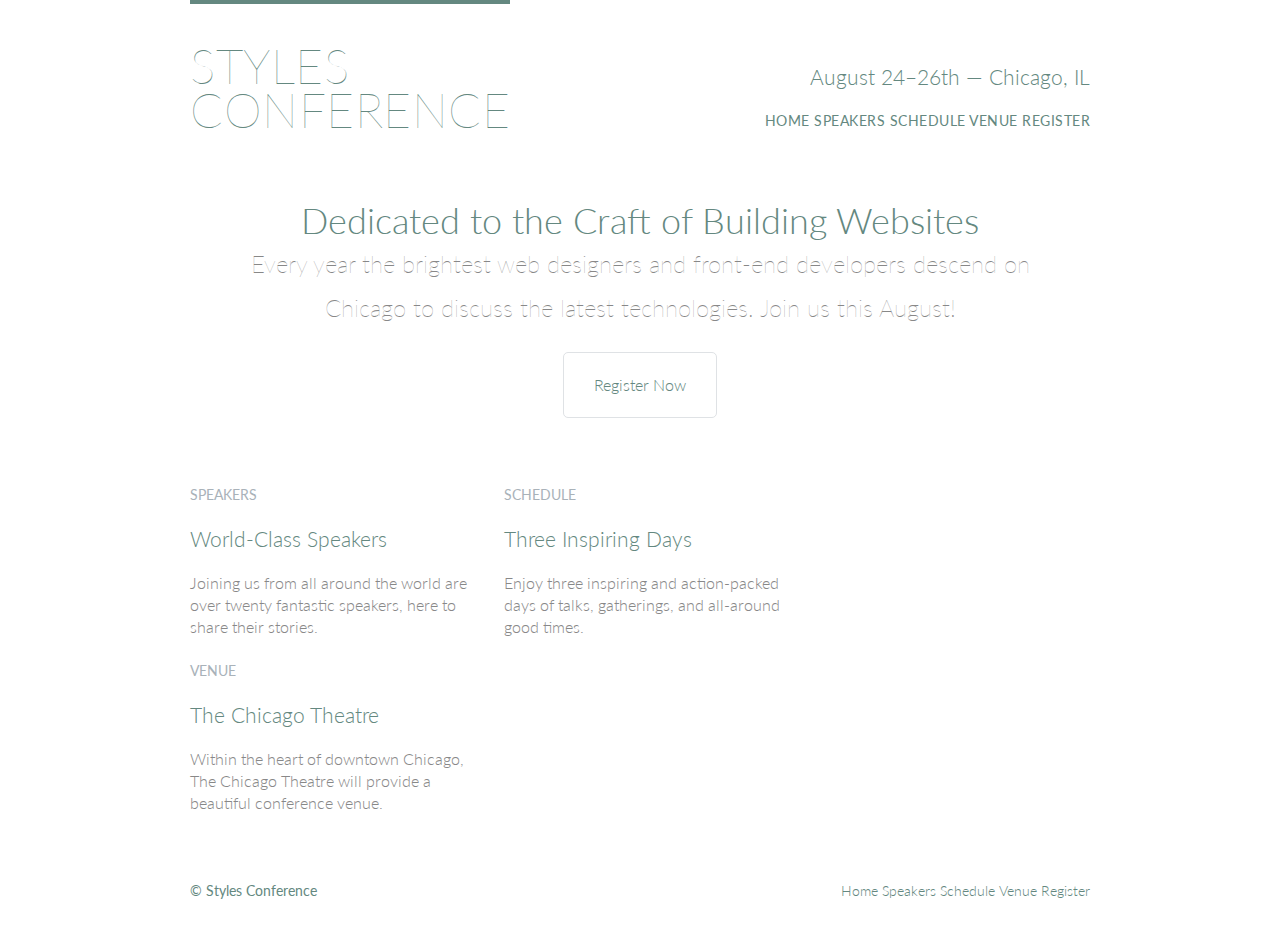
==== index.html @ f3a1c8b7 "second commit" ====
<!DOCTYPE html>
<html lang="en">

  <head>
    <meta charset="utf-8">
    <title>Styles Conference</title>
    <link rel="stylesheet" href="assets/stylesheets/main.css">
    <link rel="stylesheet" href="http://fonts.googleapis.com/css?family=Lato:100,300,400">
  </head>

  <body>

    <!-- Header -->

    <header class="container group">

      <h1 class="logo">
        <a href="index.html">Styles <br> Conference</a>
      </h1>

      <h3 class="tagline">August 24&ndash;26th &mdash; Chicago, IL</h3>

      <nav class="nav primary-nav">
        <a href="index.html">Home</a>
        <a href="speakers.html">Speakers</a>
        <a href="schedule.html">Schedule</a>
        <a href="venue.html">Venue</a>
        <a href="register.html">Register</a>
      </nav>

    </header>

    <!-- Hero -->

    <section class="hero container">

      <h2>Dedicated to the Craft of Building Websites</h2>

      <p>Every year the brightest web designers and front-end developers descend on Chicago to discuss the latest technologies. Join us this August!</p>

      <a class="btn btn-alt" href="register.html">Register Now</a>

    </section>

    <!-- Teasers -->

    <section class="grid">
        
      <!-- Speakers -->
        
      <section class="teaser col-1-3">
        <a href="speakers.html">
          <h5>Speakers</h5>
          <h3>World-Class Speakers</h3>
        </a>
        <p>Joining us from all around the world are over twenty fantastic speakers, here to share their stories.</p>
      </section>
        
        <!--  Schedule -->
        
        <section class="teaser col-1-3">
        <a href="schedule.html">
          <h5>Schedule</h5>
          <h3>Three Inspiring Days</h3>
        </a>
        <p>Enjoy three inspiring and action-packed days of talks, gatherings, and all-around good times.</p>
      </section>
        
        <!--Venue-->
        
        <section class="teaser col-1-3">
        <a href="venue.html">
          <h5>Venue</h5>
          <h3>The Chicago Theatre</h3>
        </a>
        <p>Within the heart of downtown Chicago, The Chicago Theatre will provide a beautiful conference venue.</p>
      </section>

    </section>

    <!-- Footer -->

    <footer class="primary-footer container group">

      <small>&copy; Styles Conference</small>

      <nav class="nav">
        <a href="index.html">Home</a>
        <a href="speakers.html">Speakers</a>
        <a href="schedule.html">Schedule</a>
        <a href="venue.html">Venue</a>
        <a href="register.html">Register</a>
      </nav>

    </footer>

  </body>
</html>
---- assets/stylesheets/main.css ----
/* http://meyerweb.com/eric/tools/css/reset/
   v2.0 | 20110126
   License: none (public domain)
*/

html, body, div, span, applet, object, iframe,
h1, h2, h3, h4, h5, h6, p, blockquote, pre,
a, abbr, acronym, address, big, cite, code,
del, dfn, em, img, ins, kbd, q, s, samp,
small, strike, strong, sub, sup, tt, var,
b, u, i, center,
dl, dt, dd, ol, ul, li,
fieldset, form, label, legend,
table, caption, tbody, tfoot, thead, tr, th, td,
article, aside, canvas, details, embed,
figure, figcaption, footer, header, hgroup,
menu, nav, output, ruby, section, summary,
time, mark, audio, video {
  margin: 0;
  padding: 0;
  border: 0;
  font-size: 100%;
  font: inherit;
  vertical-align: baseline;
}
/* HTML5 display-role reset for older browsers */
article, aside, details, figcaption, figure,
footer, header, hgroup, menu, nav, section {
  display: block;
}
body {
  line-height: 1;
}
ol, ul {
  list-style: none;
}
blockquote, q {
  quotes: none;
}
blockquote:before, blockquote:after,
q:before, q:after {
  content: '';
  content: none;
}
table {
  border-collapse: collapse;
  border-spacing: 0;
}

/*
  ========================================
  Custom styles
  ========================================
*/

body {
  color: #888;
  font: 300 16px/22px "Lato", "Open Sans", "Helvetica Neue", Helvetica, Arial, sans-serif;
}

/*
  ========================================
  Grid
  ========================================
*/

*,
*:before,
*:after {
  -webkit-box-sizing: border-box;
     -moz-box-sizing: border-box;
          box-sizing: border-box;
}
.container,
.grid {
  margin: 0 auto;
  width: 960px;
}
.container {
  padding-left: 30px;
  padding-right: 30px;
}
.grid,
.col-1-3,
.col-2-3 {
  padding-left: 15px;
  padding-right: 15px;
}
.col-1-3,
.col-2-3  {
  display: inline-block;
  vertical-align: top;
}
.col-1-3 {
  width: 33.33%;
}
.col-2-3 {
  width: 66.66%;
}

/*
  ========================================
  Clearfix
  ========================================
*/

.group:before,
.group:after {
  content: "";
  display: table;
}
.group:after {
  clear: both;
}
.group {
  clear: both;
  *zoom: 1;
}

/*
  ========================================
  Typography
  ========================================
*/

h1, h2, h3, h4 {
  color: #648880;
}
h1, h3, h4, h5, p {
  margin-bottom: 22px;
}
h1 {
  font-size: 36px;
  line-height: 44px;
}
h2 {
  font-size: 24px;
  line-height: 44px;
}
h3 {
  font-size: 21px;
}
h4 {
  font-size: 18px;
}
h5 {
  color: #a9b2b9;
  font-size: 14px;
  font-weight: 400;
  text-transform: uppercase;
}
strong {
  font-weight: 400;
}
cite,
em {
  font-style: italic;
}

/*
  ========================================
  Links
  ========================================
*/

a {
  color: #648880;
  text-decoration: none;
}
a:hover {
  color: #a9b2b9;
}
p a {
  border-bottom: 1px solid #dfe2e5;
}

/*
  ========================================
  Buttons
  ========================================
*/

.btn {
  border-radius: 5px;
  display: inline-block;
  margin: 0;
}
.btn-alt {
  border: 1px solid #dfe2e5;
  padding: 10px 30px;
}

/*
  ========================================
  Primary header
  ========================================
*/

.logo {
  border-top: 4px solid #648880;
  float: left;
  font-size: 48px;
  font-weight: 100;
  letter-spacing: .5px;
  line-height: 44px;
  padding: 40px 0 22px 0;
  text-transform: uppercase;
}
.tagline {
  margin: 66px 0 22px 0;
  text-align: right;
}
.primary-nav {
  font-size: 14px;
  font-weight: 400;
  letter-spacing: .5px;
  text-transform: uppercase;
}

/*
  ========================================
  Primary footer
  ========================================
*/

.primary-footer {
  color: #648880;
  font-size: 14px;
  padding-bottom: 44px;
  padding-top: 44px;
}
.primary-footer small {
  float: left;
  font-weight: 400;
}

/*
  ========================================
  Navigation
  ========================================
*/

.nav {
  text-align: right;
}

/*
  ========================================
  Home
  ========================================
*/

.hero {
  line-height: 44px;
  padding: 22px 80px 66px 80px;
  text-align: center;
}
.hero h2 {
  font-size: 36px;
}
.hero p {
  font-size: 24px;
  font-weight: 100;
}
.teaser a:hover h3 {
  color: #a9b2b9;
}
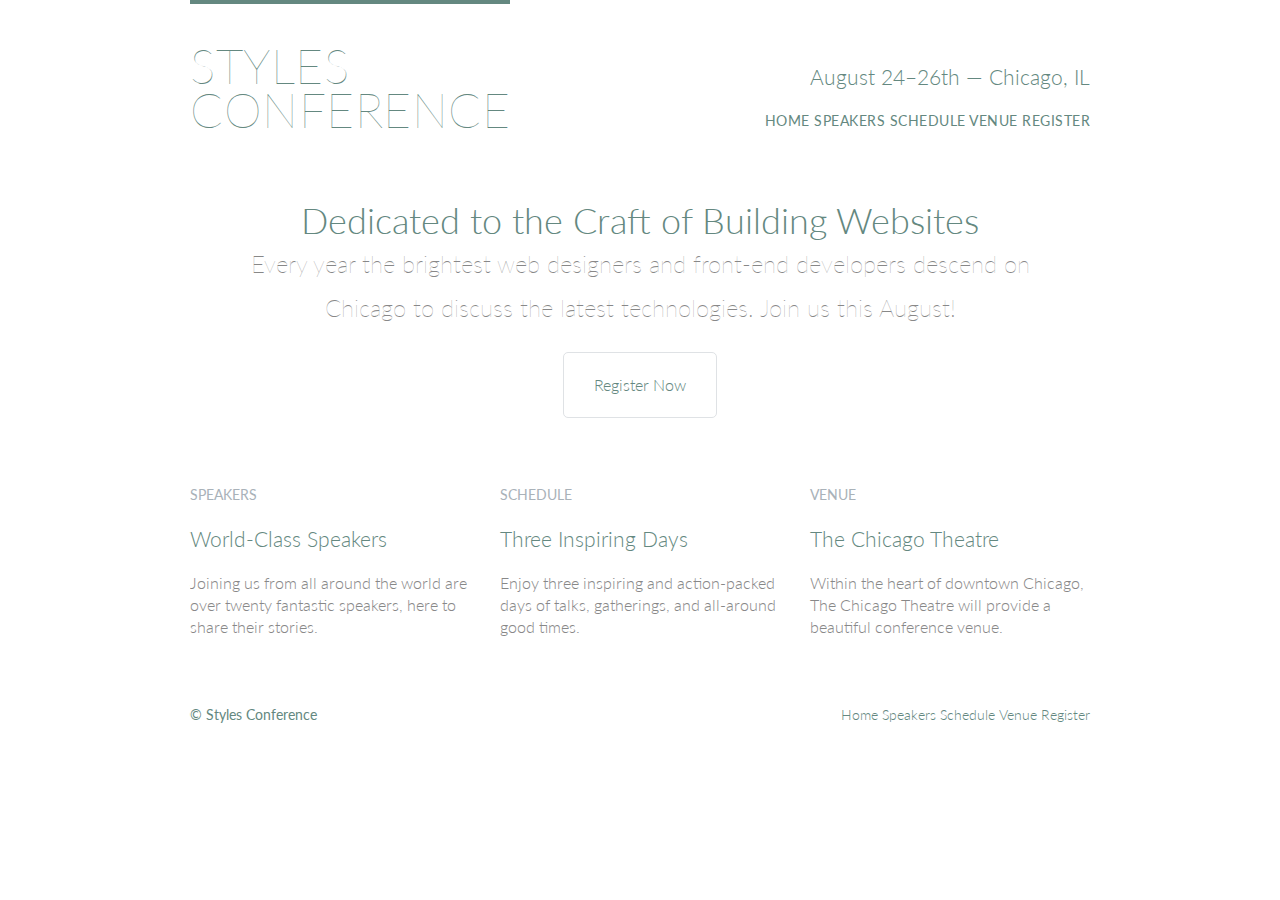
==== commit 15bca99f: "third commit" ====
--- a/index.html
+++ b/index.html
@@ -45,30 +45,30 @@
     <!-- Teasers -->
 
     <section class="grid">
-        
+
       <!-- Speakers -->
-        
+
       <section class="teaser col-1-3">
         <a href="speakers.html">
           <h5>Speakers</h5>
           <h3>World-Class Speakers</h3>
         </a>
         <p>Joining us from all around the world are over twenty fantastic speakers, here to share their stories.</p>
-      </section>
+      </section><!--
+
+        Schedule
         
-        <!--  Schedule -->
-        
-        <section class="teaser col-1-3">
+          --><section class="teaser col-1-3">
         <a href="schedule.html">
           <h5>Schedule</h5>
           <h3>Three Inspiring Days</h3>
         </a>
         <p>Enjoy three inspiring and action-packed days of talks, gatherings, and all-around good times.</p>
-      </section>
-        
-        <!--Venue-->
-        
-        <section class="teaser col-1-3">
+      </section><!--
+
+        Venue
+
+        --><section class="teaser col-1-3">
         <a href="venue.html">
           <h5>Venue</h5>
           <h3>The Chicago Theatre</h3>
@@ -95,4 +95,4 @@
     </footer>
 
   </body>
-</html>+</html>
--- a/assets/stylesheets/main.css
+++ b/assets/stylesheets/main.css
@@ -73,7 +73,7 @@
 }
 .container,
 .grid {
-  margin: 0 auto;
+  margin:auto;
   width: 960px;
 }
 .container {
@@ -198,7 +198,7 @@
 
 .logo {
   border-top: 4px solid #648880;
-  float: left;
+  float:left;
   font-size: 48px;
   font-weight: 100;
   letter-spacing: .5px;
@@ -226,7 +226,7 @@
 .primary-footer {
   color: #648880;
   font-size: 14px;
-  padding-bottom: 44px;
+  padding-bottom:44px;
   padding-top: 44px;
 }
 .primary-footer small {
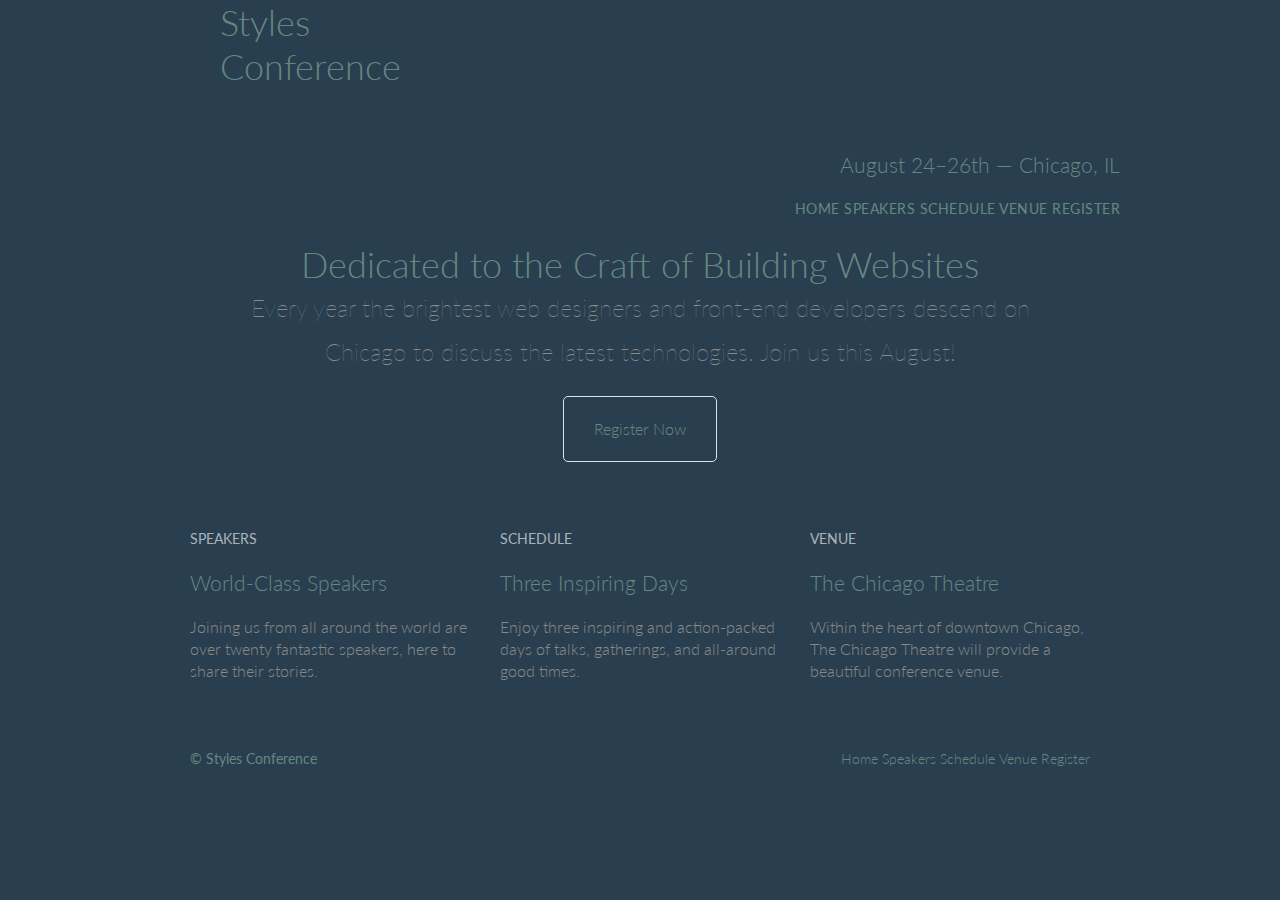
==== commit a1011490: "third commit" ====
--- a/index.html
+++ b/index.html
@@ -11,7 +11,7 @@
   <body>
 
     <!-- Header -->
-
+<header class="primary-header container group">
     <header class="container group">
 
       <h1 class="logo">
@@ -28,6 +28,7 @@
         <a href="register.html">Register</a>
       </nav>
 
+    </header>
     </header>
 
     <!-- Hero -->
@@ -57,7 +58,7 @@
       </section><!--
 
         Schedule
-        
+
           --><section class="teaser col-1-3">
         <a href="schedule.html">
           <h5>Schedule</h5>
--- a/assets/stylesheets/main.css
+++ b/assets/stylesheets/main.css
@@ -54,6 +54,7 @@
 */
 
 body {
+  background: #293f50;
   color: #888;
   font: 300 16px/22px "Lato", "Open Sans", "Helvetica Neue", Helvetica, Arial, sans-serif;
 }
@@ -195,7 +196,8 @@
   Primary header
   ========================================
 */
-
+.primary-header a,
+color: #fff;
 .logo {
   border-top: 4px solid #648880;
   float:left;
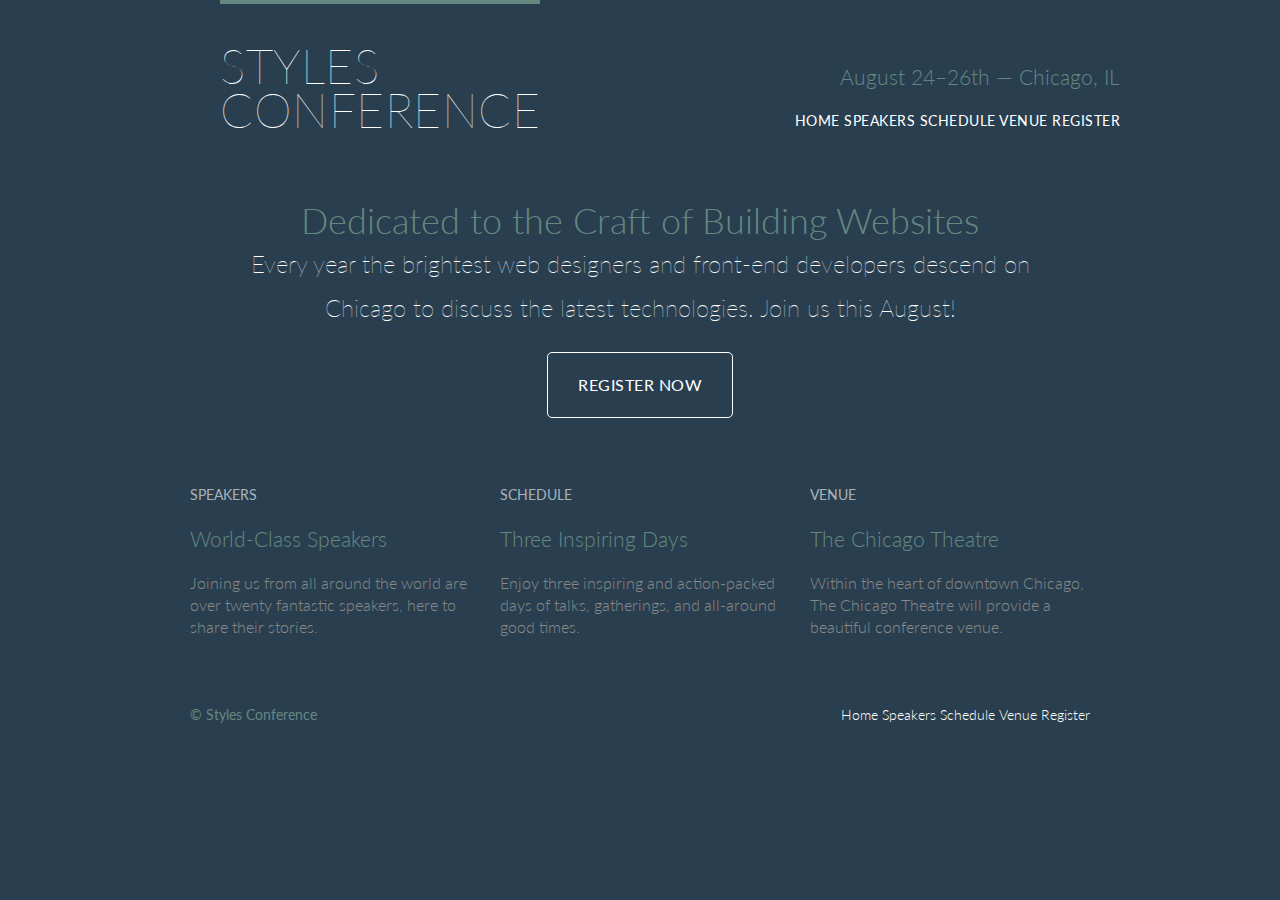
==== commit fca07e42: "fourth commit" ====
--- a/index.html
+++ b/index.html
@@ -11,9 +11,9 @@
   <body>
 
     <!-- Header -->
-<header class="primary-header container group">
+
     <header class="container group">
-
+      <header class="primary-header container group">
       <h1 class="logo">
         <a href="index.html">Styles <br> Conference</a>
       </h1>
@@ -27,8 +27,7 @@
         <a href="venue.html">Venue</a>
         <a href="register.html">Register</a>
       </nav>
-
-    </header>
+</header>
     </header>
 
     <!-- Hero -->
@@ -57,9 +56,9 @@
         <p>Joining us from all around the world are over twenty fantastic speakers, here to share their stories.</p>
       </section><!--
 
-        Schedule
+      Schedule
 
-          --><section class="teaser col-1-3">
+      --><section class="teaser col-1-3">
         <a href="schedule.html">
           <h5>Schedule</h5>
           <h3>Three Inspiring Days</h3>
@@ -67,9 +66,9 @@
         <p>Enjoy three inspiring and action-packed days of talks, gatherings, and all-around good times.</p>
       </section><!--
 
-        Venue
+      Venue
 
-        --><section class="teaser col-1-3">
+      --><section class="teaser col-1-3">
         <a href="venue.html">
           <h5>Venue</h5>
           <h3>The Chicago Theatre</h3>
--- a/assets/stylesheets/main.css
+++ b/assets/stylesheets/main.css
@@ -74,7 +74,7 @@
 }
 .container,
 .grid {
-  margin:auto;
+  margin: 0 auto;
   width: 960px;
 }
 .container {
@@ -174,6 +174,14 @@
 p a {
   border-bottom: 1px solid #dfe2e5;
 }
+.primary-header a,
+.primary-footer a {
+  color: #fff;
+}
+.primary-header a:hover,
+.primary-footer a:hover {
+  color: #648880;
+}
 
 /*
   ========================================
@@ -183,24 +191,31 @@
 
 .btn {
   border-radius: 5px;
+  color: #fff;
+  cursor: pointer;
   display: inline-block;
+   font-weight: 400;
+    letter-spacing: .5px;
   margin: 0;
+  text-transform: uppercase;
 }
 .btn-alt {
-  border: 1px solid #dfe2e5;
+  border: 1px solid #fff;
   padding: 10px 30px;
 }
-
+.btn-alt:hover {
+  background: #fff;
+  color: #648880;
+}
 /*
   ========================================
   Primary header
   ========================================
 */
-.primary-header a,
-color: #fff;
+
 .logo {
   border-top: 4px solid #648880;
-  float:left;
+  float: left;
   font-size: 48px;
   font-weight: 100;
   letter-spacing: .5px;
@@ -228,7 +243,7 @@
 .primary-footer {
   color: #648880;
   font-size: 14px;
-  padding-bottom:44px;
+  padding-bottom: 44px;
   padding-top: 44px;
 }
 .primary-footer small {
@@ -253,6 +268,7 @@
 */
 
 .hero {
+   color: #fff;
   line-height: 44px;
   padding: 22px 80px 66px 80px;
   text-align: center;
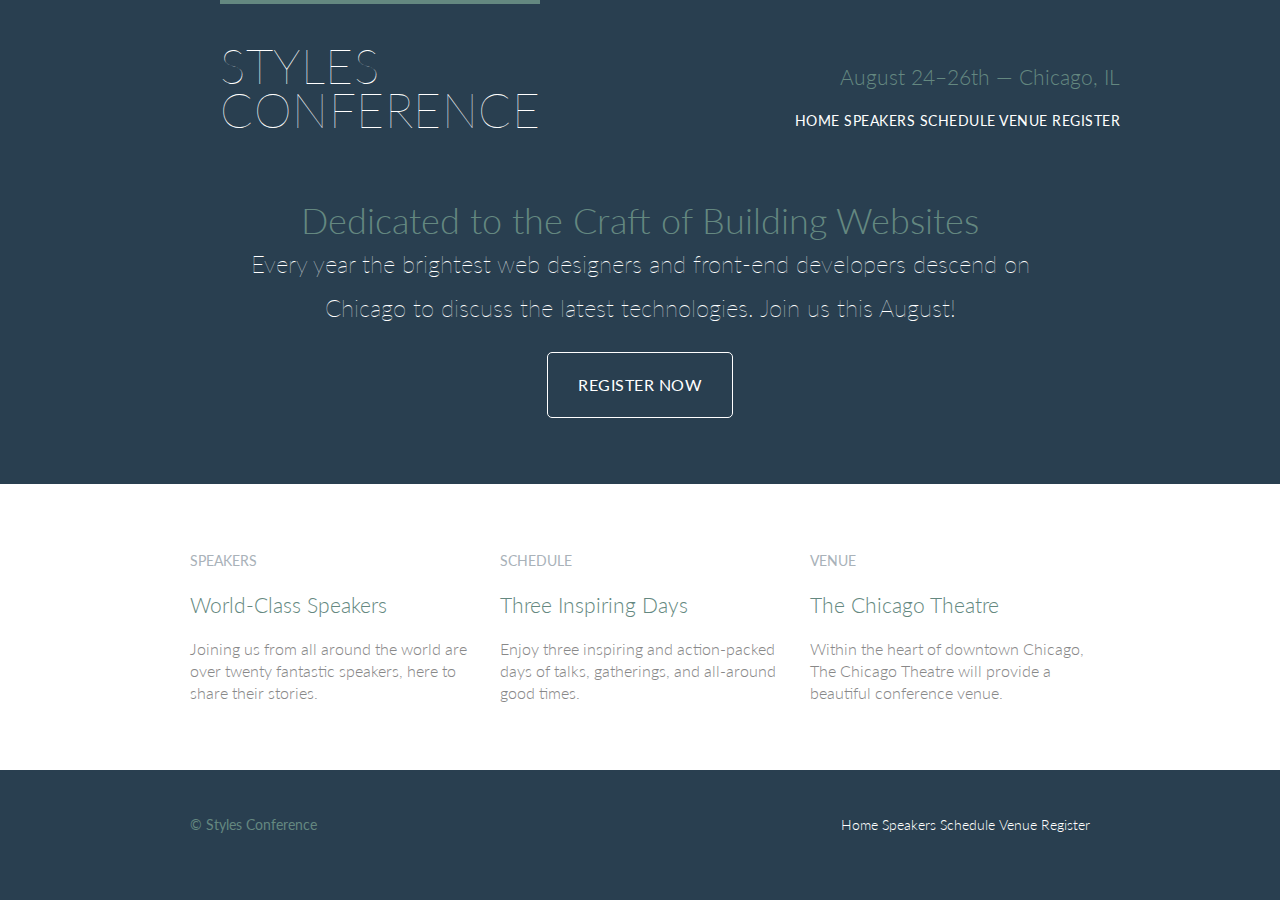
==== commit aa0efa6c: "firth commit" ====
--- a/index.html
+++ b/index.html
@@ -44,7 +44,8 @@
 
     <!-- Teasers -->
 
-    <section class="grid">
+<section class="row">
+    <div class="grid">
 
       <!-- Speakers -->
 
--- a/assets/stylesheets/main.css
+++ b/assets/stylesheets/main.css
@@ -120,6 +120,30 @@
 
 /*
   ========================================
+  Rows
+  ========================================
+*/
+}
+.row,
+.row-alt {
+  min-width: 960px;
+}
+
+.row {
+  background: #fff;
+  min-width: 960px;
+  padding: 66px 0 44px 0;
+}
+
+  .row-alt {
+     background: #cbe2c1;
+     background: -webkit-linear-gradient(to right, #a1d3b0, #f6f1d3);
+     background: -moz-linear-gradient(to right, #a1d3b0, #f6f1d3);
+     background: linear-gradient(to right, #a1d3b0, #f6f1d3);
+     padding: 44px 0 22px 0;
+   }
+/*
+  ========================================
   Typography
   ========================================
 */
@@ -156,6 +180,20 @@
 cite,
 em {
   font-style: italic;
+}
+
+/*
+  ========================================
+  Leads
+  ========================================
+*/
+
+.lead {
+  text-align: center;
+}
+.lead p {
+  font-size: 21px;
+  line-height: 33px;
 }
 
 /*
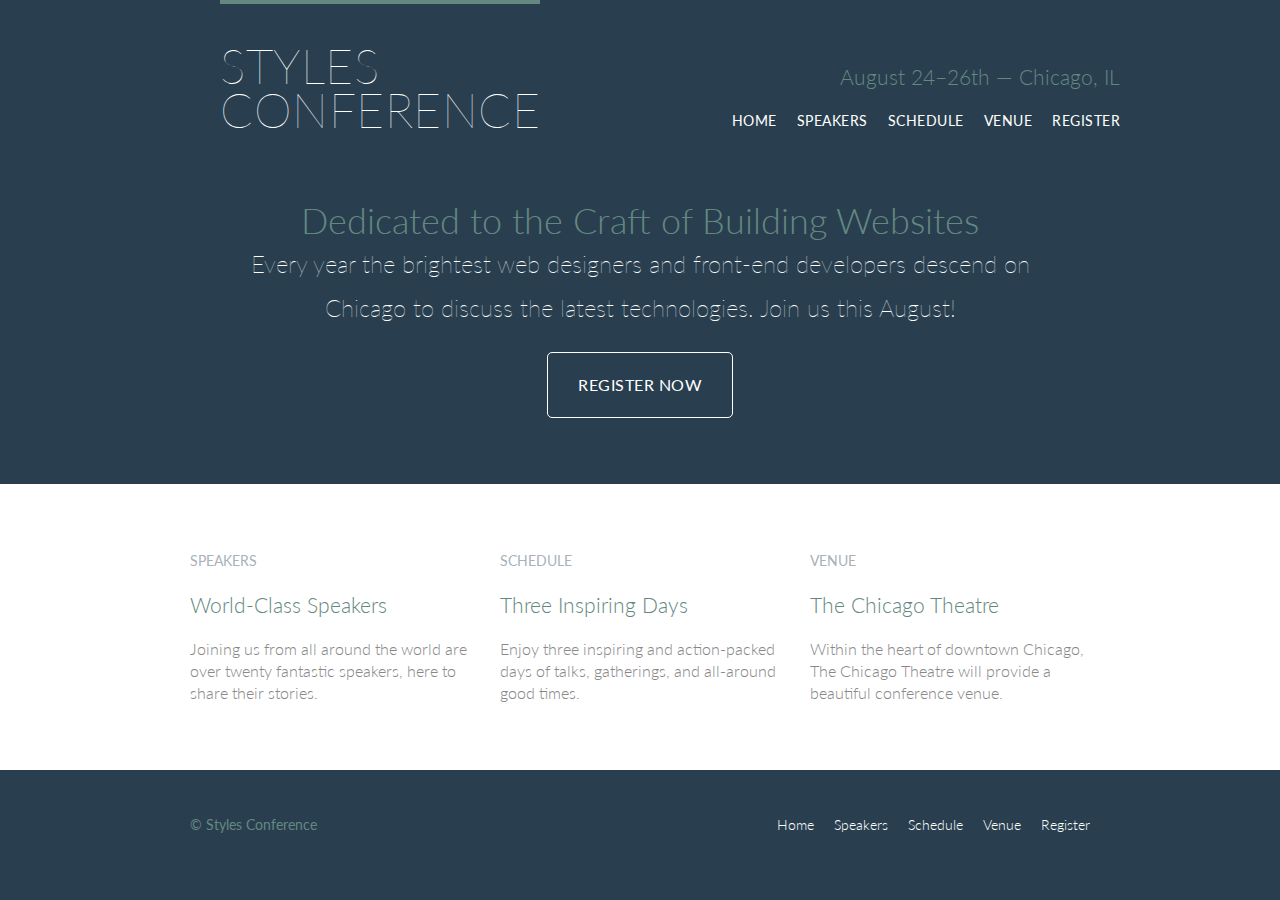
==== commit 59c3fee9: "sixth commit" ====
--- a/index.html
+++ b/index.html
@@ -21,11 +21,13 @@
       <h3 class="tagline">August 24&ndash;26th &mdash; Chicago, IL</h3>
 
       <nav class="nav primary-nav">
-        <a href="index.html">Home</a>
-        <a href="speakers.html">Speakers</a>
-        <a href="schedule.html">Schedule</a>
-        <a href="venue.html">Venue</a>
-        <a href="register.html">Register</a>
+        <ul>
+        <li><a href="index.html">Home</a></li><!--
+          --><li><a href="speakers.html">Speakers</a></li><!--
+          --><li><a href="schedule.html">Schedule</a></li><!--
+          --><li><a href="venue.html">Venue</a></li><!--
+          --><li><a href="register.html">Register</a></li>
+</ul>
       </nav>
 </header>
     </header>
@@ -86,11 +88,13 @@
       <small>&copy; Styles Conference</small>
 
       <nav class="nav">
-        <a href="index.html">Home</a>
-        <a href="speakers.html">Speakers</a>
-        <a href="schedule.html">Schedule</a>
-        <a href="venue.html">Venue</a>
-        <a href="register.html">Register</a>
+        <ul>
+        <li><a href="index.html">Home</a></li><!--
+         --><li><a href="speakers.html">Speakers</a></li><!--
+         --><li><a href="schedule.html">Schedule</a></li><!--
+         --><li><a href="venue.html">Venue</a></li><!--
+         --><li><a href="register.html">Register</a></li>
+</ul>
       </nav>
 
     </footer>
--- a/assets/stylesheets/main.css
+++ b/assets/stylesheets/main.css
@@ -298,7 +298,14 @@
 .nav {
   text-align: right;
 }
-
+.nav li {
+  display: inline-block;
+  margin: 0 10px;
+  vertical-align: top;
+}
+.nav li:last-child {
+  margin-right: 0;
+}
 /*
   ========================================
   Home
@@ -321,3 +328,21 @@
 .teaser a:hover h3 {
   color: #a9b2b9;
 }
+
+/*
+  ========================================
+  Speakers
+  ========================================
+*/
+
+.speaker-info {
+  border: 1px solid #dfe2e5;
+  border-radius: 5px;
+  margin-top: 88px;
+  padding: 22px 0;
+  text-align: center;
+}
+
+.speaker {
+  margin-bottom: 44px;
+}
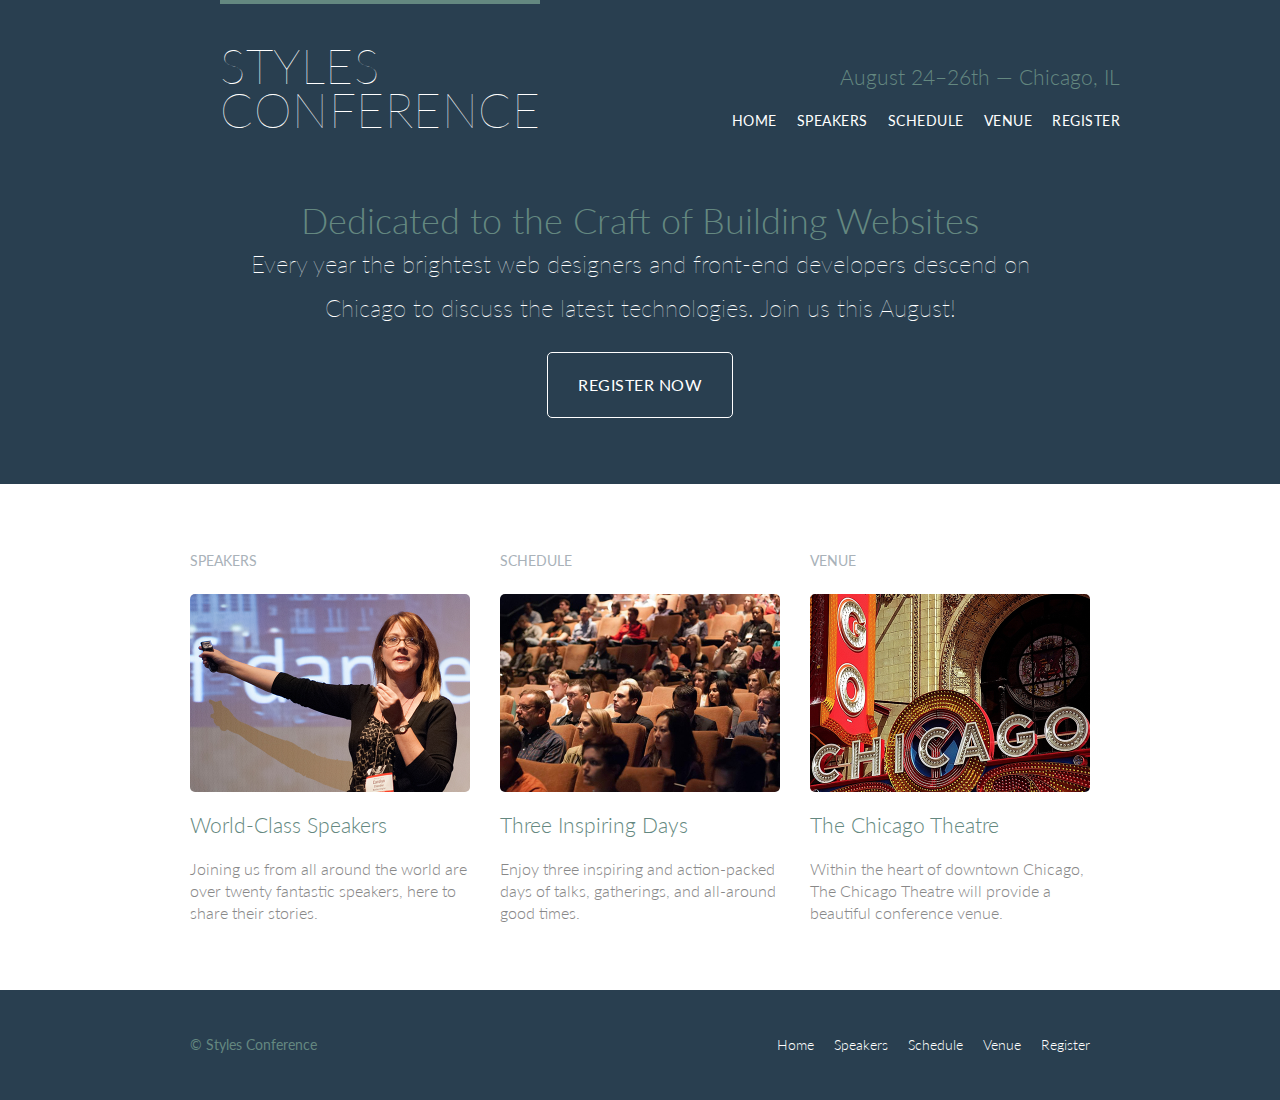
==== commit ed49814d: "seventh commit" ====
--- a/index.html
+++ b/index.html
@@ -52,8 +52,9 @@
       <!-- Speakers -->
 
       <section class="teaser col-1-3">
+          <h5>Speakers</h5>
         <a href="speakers.html">
-          <h5>Speakers</h5>
+         <img src="assets/images/home/speakers.jpg" alt="Professional Speaker">
           <h3>World-Class Speakers</h3>
         </a>
         <p>Joining us from all around the world are over twenty fantastic speakers, here to share their stories.</p>
@@ -62,8 +63,9 @@
       Schedule
 
       --><section class="teaser col-1-3">
+      <h5>Schedule</h5>
         <a href="schedule.html">
-          <h5>Schedule</h5>
+         <img src="assets/images/home/schedule.jpg" alt="Schedule">
           <h3>Three Inspiring Days</h3>
         </a>
         <p>Enjoy three inspiring and action-packed days of talks, gatherings, and all-around good times.</p>
@@ -72,8 +74,9 @@
       Venue
 
       --><section class="teaser col-1-3">
+      <h5>Venue</h5>
         <a href="venue.html">
-          <h5>Venue</h5>
+         <img src="assets/images/home/venue.jpg" alt="Venue">
           <h3>The Chicago Theatre</h3>
         </a>
         <p>Within the heart of downtown Chicago, The Chicago Theatre will provide a beautiful conference venue.</p>
--- a/assets/stylesheets/main.css
+++ b/assets/stylesheets/main.css
@@ -329,6 +329,13 @@
   color: #a9b2b9;
 }
 
+.teaser img {
+  border-radius: 5px;
+  display: block;
+  margin-bottom: 22px;
+  max-width: 100%
+}
+
 /*
   ========================================
   Speakers
@@ -339,10 +346,34 @@
   border: 1px solid #dfe2e5;
   border-radius: 5px;
   margin-top: 88px;
-  padding: 22px 0;
+  padding: 22px;
   text-align: center;
 }
 
 .speaker {
   margin-bottom: 44px;
 }
+
+.speaker-info img {
+  border-radius: 50%;
+  height: 130px;
+  margin: -66px 0 22px 0;
+  vertical-align: top;
+}
+
+/*
+  ========================================
+  Venue
+  ========================================
+*/
+
+.venue-theatre {
+  margin-bottom: 66px;
+}
+.venue-hotel {
+  margin-bottom: 22px;
+}
+
+.venue-map {
+  height: 264px;
+}
